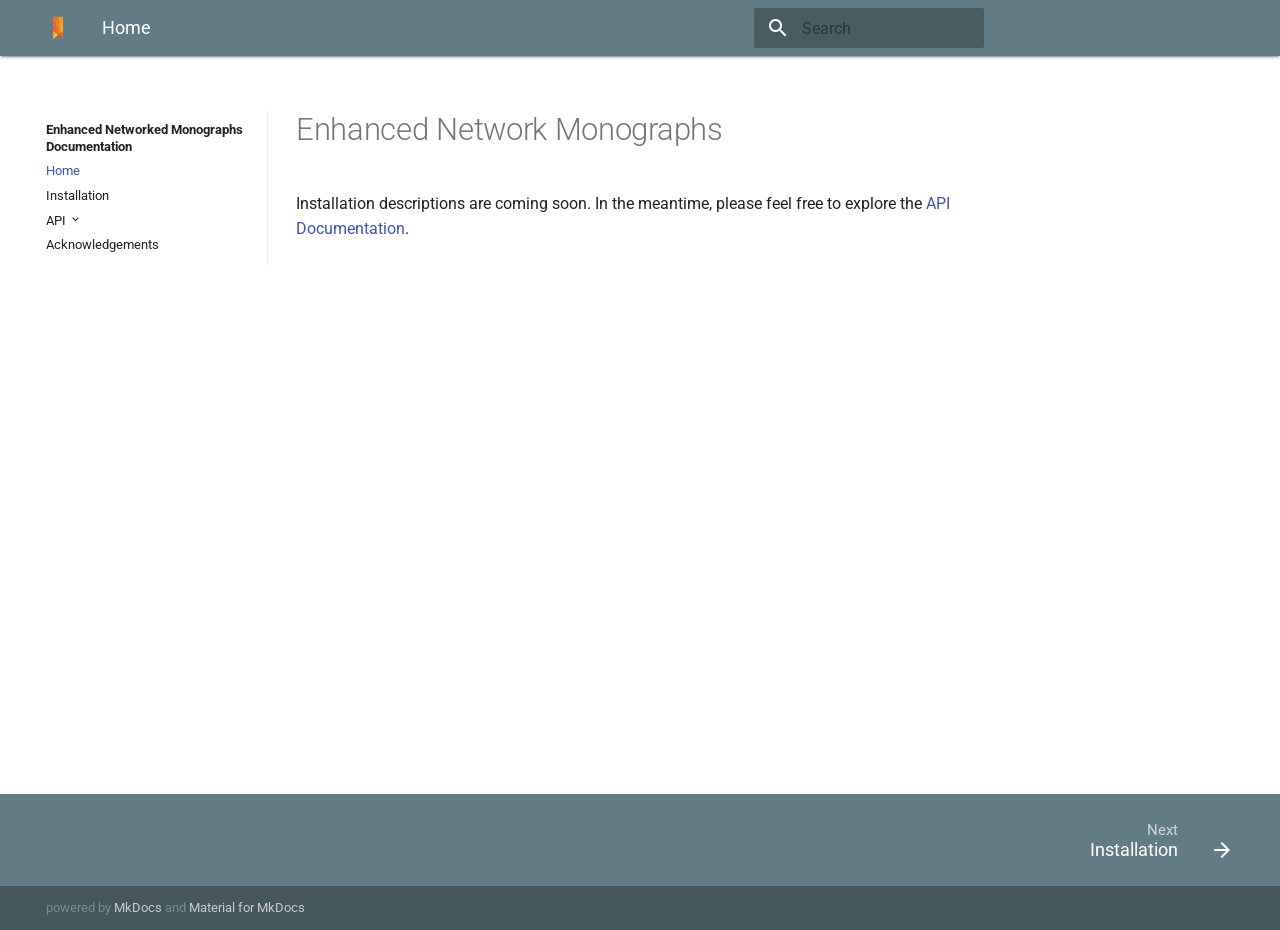
==== documentation/site/index.html @ c864ea60 "testing bundling script" ====
<!DOCTYPE html>
<html class="no-js">
  <head>
    
      <meta charset="utf-8">
      <meta name="viewport" content="width=device-width,initial-scale=1">
      
      
      
      
        <link rel="shortcut icon" href="./images/favicon.ico">
      
      <meta name="generator" content="mkdocs+mkdocs-material#1.0.3">
    
    
      
        <title>Home - Enhanced Networked Monographs Documentation</title>
      
    
    
      <script src="./assets/javascripts/modernizr-facb31f4a3.js"></script>
    
    
      
        
        
        
        <link rel="stylesheet" href="https://fonts.googleapis.com/css?family=Roboto:300,400,400i,700|Roboto+Mono">
        <style>body,input{font-family:"Roboto","Helvetica Neue",Helvetica,Arial,sans-serif}code,kbd,pre{font-family:"Roboto Mono","Courier New",Courier,monospace}</style>
      
      <link rel="stylesheet" href="https://fonts.googleapis.com/icon?family=Material+Icons">
    
    
      <link rel="stylesheet" href="./assets/stylesheets/application-f3ab63f78a.css">
      
      
        <link rel="stylesheet" href="./stylesheets/otl_docs.css">
      
    
    
  </head>
  
  
  
  
    <body>
  
    <svg class="md-svg">
      <defs>
        
        
      </defs>
    </svg>
    <input class="md-toggle" data-md-toggle="drawer" type="checkbox" id="drawer">
    <input class="md-toggle" data-md-toggle="search" type="checkbox" id="search">
    <label class="md-overlay" data-md-component="overlay" for="drawer"></label>
    
      <header class="md-header">
  <nav class="md-header-nav md-grid">
    <div class="md-flex">
      <div class="md-flex__cell md-flex__cell--shrink">
        <a href="." title="Enhanced Networked Monographs Documentation" class=" md-logo  md-header-nav__button">
          
            <img src="./images/Logo.png" width="24" height="24">
          
        </a>
      </div>
      <div class="md-flex__cell md-flex__cell--shrink">
        <label class="md-icon md-icon--menu md-header-nav__button" for="drawer"></label>
      </div>
      <div class="md-flex__cell md-flex__cell--stretch">
        <span class="md-flex__ellipsis md-header-nav__title">
          
            
              
            
            Home
          
        </span>
      </div>
      <div class="md-flex__cell md-flex__cell--shrink">
        
          <label class="md-icon md-icon--search md-header-nav__button" for="search"></label>
          
<div class="md-search" data-md-component="search">
  <div class="md-search__overlay"></div>
  <div class="md-search__inner">
    <form class="md-search__form" name="search">
      <input type="text" class="md-search__input" name="query" placeholder="Search" accesskey="s" autocapitalize="off" autocorrect="off" autocomplete="off" spellcheck="false">
      <label class="md-icon md-search__icon" for="search"></label>
    </form>
    <div class="md-search__output">
      <div class="md-search__scrollwrap" data-md-scrollfix>
        <div class="md-search-result" data-md-component="result"></div>
      </div>
    </div>
  </div>
</div>
        
      </div>
      <div class="md-flex__cell md-flex__cell--shrink">
          <div class="md-header-nav__source">
            
          </div>
      </div>
    </div>
  </nav>
</header>
    
    <div class="md-container">
      <main class="md-main">
        <div class="md-main__inner md-grid" data-md-component="container">
          
            
              <div class="md-sidebar md-sidebar--primary" data-md-component="navigation">
                <div class="md-sidebar__scrollwrap">
                  <div class="md-sidebar__inner">
                    <nav class="md-nav md-nav--primary">
  <label class="md-nav__title md-nav__title--site" for="drawer">
    <i class=" md-logo  md-nav__button">
      
        <img src="./images/Logo.png">
      
    </i>
    Enhanced Networked Monographs Documentation
  </label>
  
  <ul class="md-nav__list" data-md-scrollfix>
    
      
      
  <li class="md-nav__item">
    
    <input class="md-toggle md-nav__toggle" data-md-toggle="toc" type="checkbox" id="toc">
    
      
    
    
    <a href="." title="Home" class="md-nav__link md-nav__link--active">
      Home
    </a>
    
      
<nav class="md-nav md-nav--secondary">
  
  
    
  
  
</nav>
    
  </li>

    
      
      
  <li class="md-nav__item">
    
      <a href="installation/" title="Installation" class="md-nav__link">
        Installation
      </a>
    
  </li>

    
      
      
  <li class="md-nav__item md-nav__item--nested">
    
      <input class="md-toggle md-nav__toggle" data-md-toggle="nav-3" type="checkbox" id="nav-3">
    
    <label class="md-nav__link" for="nav-3">
      API
    </label>
    <nav class="md-nav" data-md-component="collapsible">
      <label class="md-nav__title" for="nav-3">
        API
      </label>
      <ul class="md-nav__list" data-md-scrollfix>
        
        
          
          
  <li class="md-nav__item">
    
      <a href="api/overview/" title="Overview" class="md-nav__link">
        Overview
      </a>
    
  </li>

        
          
          
  <li class="md-nav__item">
    
      <a href="api/topics/" title="Topics" class="md-nav__link">
        Topics
      </a>
    
  </li>

        
          
          
  <li class="md-nav__item">
    
      <a href="api/sources/" title="Sources" class="md-nav__link">
        Sources
      </a>
    
  </li>

        
      </ul>
    </nav>
  </li>

    
      
      
  <li class="md-nav__item">
    
      <a href="credits/" title="Acknowledgements" class="md-nav__link">
        Acknowledgements
      </a>
    
  </li>

    
  </ul>
</nav>
                  </div>
                </div>
              </div>
            
            
              <div class="md-sidebar md-sidebar--secondary" data-md-component="toc">
                <div class="md-sidebar__scrollwrap">
                  <div class="md-sidebar__inner">
                    
<nav class="md-nav md-nav--secondary">
  
  
    
  
  
</nav>
                  </div>
                </div>
              </div>
            
          
          <div class="md-content">
            <article class="md-content__inner md-typeset">
               
              
                
                <h1 id="enhanced-network-monographs">Enhanced Network Monographs</h1>
<p>Installation descriptions are coming soon.  In the meantime, please feel free to explore the <a href="./api/overview">API Documentation</a>.</p>
              
            </article>
          </div>
        </div>
      </main>
      
        
<footer class="md-footer">
  
    <div class="md-footer-nav">
      <nav class="md-footer-nav__inner md-grid">
        
        
          <a href="installation/" title="Installation" class="md-flex md-footer-nav__link md-footer-nav__link--next" rel="next">
            <div class="md-flex__cell md-flex__cell--stretch md-footer-nav__title">
              <span class="md-flex__ellipsis">
                <span class="md-footer-nav__direction">
                  Next
                </span>
                Installation
              </span>
            </div>
            <div class="md-flex__cell md-flex__cell--shrink">
              <i class="md-icon md-icon--arrow-forward md-footer-nav__button"></i>
            </div>
          </a>
        
      </nav>
    </div>
  
  <div class="md-footer-meta md-typeset">
    <div class="md-footer-meta__inner md-grid">
      <div class="md-footer-copyright">
        
        powered by
        <a href="http://www.mkdocs.org" title="MkDocs">MkDocs</a>
        and
        <a href="http://squidfunk.github.io/mkdocs-material/" title="Material for MkDocs">
          Material for MkDocs</a>
      </div>
      
        
      
    </div>
  </div>
</footer>
      
    </div>
    
      <script src="./assets/javascripts/application-2afe21e0b2.js"></script>
      <script>var config={url:{base:"."}},app=new Application(config);app.initialize()</script>
      
    
    
      
    
  </body>
</html>
---- documentation/site/assets/stylesheets/application-f3ab63f78a.css ----
html{box-sizing:border-box}*,:after,:before{box-sizing:inherit}html{-webkit-text-size-adjust:none;-ms-text-size-adjust:none;text-size-adjust:none}body{margin:0}hr{overflow:visible;box-sizing:content-box}a{-webkit-text-decoration-skip:objects}a,button,input,label{-webkit-tap-highlight-color:transparent}a{color:inherit;text-decoration:none}a:active,a:hover{outline-width:0}small,sub,sup{font-size:80%}sub,sup{position:relative;line-height:0;vertical-align:baseline}sub{bottom:-.25em}sup{top:-.5em}img{border-style:none}table{border-collapse:collapse;border-spacing:0}td,th{font-weight:400;vertical-align:top}button{padding:0;background:transparent;font-size:inherit}button,input{border:0;outline:0}.admonition:before,.md-icon,.md-nav__button,.md-nav__link:after,.md-nav__title:before,.md-typeset .critic.comment:before,.md-typeset .footnote-backref,.md-typeset .task-list-control .task-list-indicator:before{font-family:Material Icons;font-style:normal;font-variant:normal;font-weight:400;line-height:1;text-transform:none;white-space:nowrap;speak:none;word-wrap:normal;direction:ltr}.md-content__edit,.md-footer-nav__button,.md-header-nav__button,.md-nav__button,.md-nav__title:before{display:inline-block;margin:.4rem;padding:.8rem;font-size:2.4rem;cursor:pointer}.md-icon--arrow-back:before{content:"arrow_back"}.md-icon--arrow-forward:before{content:"arrow_forward"}.md-icon--menu:before{content:"menu"}.md-icon--search:before{content:"search"}.md-icon--home:before{content:"school"}body{-webkit-font-smoothing:antialiased;-moz-osx-font-smoothing:grayscale}body,input{color:rgba(0,0,0,.87);-webkit-font-feature-settings:"kern","onum","liga";font-feature-settings:"kern","onum","liga";font-weight:400}.no-fontface body,.no-fontface input{font-family:Helvetica Neue,Helvetica,Arial,sans-serif}code,kbd,pre{color:rgba(0,0,0,.87);-webkit-font-feature-settings:"kern","onum","liga";font-feature-settings:"kern","onum","liga";font-weight:400}.no-fontface code,.no-fontface kbd,.no-fontface pre{font-family:Courier New,Courier,monospace}.md-typeset{font-size:1.6rem;line-height:1.6;-webkit-print-color-adjust:exact}.md-typeset blockquote,.md-typeset ol,.md-typeset p,.md-typeset ul{margin:1em 0}.md-typeset h1{margin:0 0 4rem;color:rgba(0,0,0,.54);font-size:3.125rem;line-height:1.3}.md-typeset h1,.md-typeset h2{font-weight:300;letter-spacing:-.01em}.md-typeset h2{margin:4rem 0 1.6rem;font-size:2.5rem;line-height:1.4}.md-typeset h3{margin:3.2rem 0 1.6rem;font-size:2rem;font-weight:400;letter-spacing:-.01em;line-height:1.5}.md-typeset h2+h3{margin-top:1.6rem}.md-typeset h4{font-size:1.6rem}.md-typeset h4,.md-typeset h5,.md-typeset h6{margin:1.6rem 0;font-weight:700;letter-spacing:-.01em}.md-typeset h5,.md-typeset h6{color:rgba(0,0,0,.54);font-size:1.28rem}.md-typeset h5{text-transform:uppercase}.md-typeset hr{margin:1.5em 0;border-bottom:.1rem dotted rgba(0,0,0,.26)}.md-typeset a{color:#3f51b5;word-break:break-word}.md-typeset a,.md-typeset a:before{-webkit-transition:color .125s;transition:color .125s}.md-typeset a:active,.md-typeset a:hover{color:#536dfe}.md-typeset code,.md-typeset pre{background-color:hsla(0,0%,93%,.5);color:#37474f;font-size:85%}.md-typeset code{margin:0 .29412em;padding:.07353em 0;border-radius:.2rem;box-shadow:.29412em 0 0 hsla(0,0%,93%,.5),-.29412em 0 0 hsla(0,0%,93%,.5);word-break:break-word;-webkit-box-decoration-break:clone;box-decoration-break:clone}.md-typeset h1 code,.md-typeset h2 code,.md-typeset h3 code,.md-typeset h4 code,.md-typeset h5 code,.md-typeset h6 code{margin:0;background-color:transparent;box-shadow:none}.md-typeset a>code{margin:inherit;padding:inherit;border-radius:none;background-color:inherit;color:inherit;box-shadow:none}.md-typeset pre{margin:1em 0;padding:1rem 1.2rem;border-radius:.2rem;line-height:1.4;overflow:auto;-webkit-overflow-scrolling:touch}.md-typeset pre::-webkit-scrollbar{width:.4rem;height:.4rem}.md-typeset pre::-webkit-scrollbar-thumb{background-color:rgba(0,0,0,.26)}.md-typeset pre::-webkit-scrollbar-thumb:hover{background-color:#536dfe}.md-typeset pre>code{margin:0;background-color:transparent;font-size:inherit;box-shadow:none;-webkit-box-decoration-break:none;box-decoration-break:none}.md-typeset kbd{padding:0 .29412em;border:.1rem solid #c9c9c9;border-radius:.2rem;border-bottom-color:#bcbcbc;background-color:#fcfcfc;color:#555;font-size:85%;box-shadow:0 .1rem 0 #b0b0b0;word-break:break-word}.md-typeset mark{margin:0 .25em;padding:.0625em 0;border-radius:.2rem;background-color:rgba(255,235,59,.5);box-shadow:.25em 0 0 rgba(255,235,59,.5),-.25em 0 0 rgba(255,235,59,.5);word-break:break-word;-webkit-box-decoration-break:clone;box-decoration-break:clone}.md-typeset abbr{border-bottom:.1rem dotted rgba(0,0,0,.54);cursor:help}.md-typeset small{opacity:.75}.md-typeset sub,.md-typeset sup{margin-left:.07812em}.md-typeset blockquote{padding-left:1.2rem;border-left:.4rem solid rgba(0,0,0,.26);color:rgba(0,0,0,.54)}.md-typeset ul{list-style-type:disc}.md-typeset ol,.md-typeset ul{margin-left:.625em;padding:0}.md-typeset ol ol,.md-typeset ul ol{list-style-type:lower-alpha}.md-typeset ol ol ol,.md-typeset ul ol ol{list-style-type:lower-roman}.md-typeset ol li,.md-typeset ul li{margin-bottom:.5em;margin-left:1.25em}.md-typeset ol li blockquote,.md-typeset ol li p,.md-typeset ul li blockquote,.md-typeset ul li p{margin:.5em 0}.md-typeset ol li:last-child,.md-typeset ul li:last-child{margin-bottom:0}.md-typeset ol li ol,.md-typeset ol li ul,.md-typeset ul li ol,.md-typeset ul li ul{margin:.5em 0 .5em .625em}.md-typeset iframe,.md-typeset img,.md-typeset svg{max-width:100%}.md-typeset table:not([class]){box-shadow:0 2px 2px 0 rgba(0,0,0,.14),0 1px 5px 0 rgba(0,0,0,.12),0 3px 1px -2px rgba(0,0,0,.2);margin:2em 0;border-radius:.2rem;font-size:1.28rem;overflow:hidden}.no-js .md-typeset table:not([class]){display:inline-block;max-width:100%;margin:.8em 0;overflow:auto;-webkit-overflow-scrolling:touch}.md-typeset table:not([class]) td:not([align]),.md-typeset table:not([class]) th:not([align]){text-align:left}.md-typeset table:not([class]) th{min-width:10rem;padding:1.2rem 1.6rem;background-color:rgba(0,0,0,.54);color:#fff;vertical-align:top}.md-typeset table:not([class]) td{padding:1.2rem 1.6rem;border-top:.1rem solid rgba(0,0,0,.07);vertical-align:top}.md-typeset table:not([class]) tr:first-child td{border-top:0}.md-typeset table:not([class]) a{word-break:normal}.md-typeset .md-typeset__table{margin:1.6em -1.6rem;overflow-x:auto;-webkit-overflow-scrolling:touch}.md-typeset .md-typeset__table table{display:inline-block;margin:0 1.6rem}html{font-size:62.5%}body,html{height:100%}body{position:relative}hr{display:block;height:.1rem;padding:0;border:0}.md-svg{display:none}.md-grid{max-width:122rem;margin-right:auto;margin-left:auto}.md-container,.md-main{overflow:auto}.md-container{display:table;width:100%;height:100%;table-layout:fixed}.md-main{display:table-row;height:100%}.md-main__inner{margin-top:5.6rem;padding-top:3rem;overflow:auto}.csscalc .md-main__inner{min-height:calc(100% - 2.6rem)}@-moz-document url-prefix(){.csscalc .md-main__inner{min-height:calc(100% - 5.6rem)}}.md-toggle{display:none}.md-overlay{position:fixed;top:0;width:0;height:0;-webkit-transition:width 0s .25s,height 0s .25s,opacity .25s;transition:width 0s .25s,height 0s .25s,opacity .25s;background-color:rgba(0,0,0,.54);opacity:0;z-index:2}.md-flex{display:table}.md-flex__cell{display:table-cell;position:relative;vertical-align:top}.md-flex__cell--shrink{width:0}.md-flex__cell--stretch{display:table;width:100%;table-layout:fixed}.md-flex__ellipsis{display:table-cell;text-overflow:ellipsis;white-space:nowrap;overflow:hidden}@page{margin:25mm}.md-content__inner{margin:2.4rem 1.6rem}.md-content__edit{float:right}.md-header{box-shadow:0 2px 2px 0 rgba(0,0,0,.14),0 1px 5px 0 rgba(0,0,0,.12),0 3px 1px -2px rgba(0,0,0,.2);position:fixed;top:0;right:0;left:0;height:5.6rem;-webkit-transition:background-color .25s;transition:background-color .25s;background-color:#3f51b5;color:#fff;z-index:1}.md-header-nav{padding:.4rem}.md-header-nav__button{position:relative;-webkit-transition:opacity .25s;transition:opacity .25s;z-index:1}.md-header-nav__button:hover{opacity:.7}.md-header-nav__button.md-logo img{display:block}.no-js .md-header-nav__button.md-icon--search{display:none}.md-header-nav__title{padding:0 2rem;font-size:1.8rem;line-height:4.8rem}.md-header-nav__parent{color:hsla(0,0%,100%,.7)}.md-header-nav__parent:after{display:inline;color:hsla(0,0%,100%,.3);content:"/"}.md-header-nav__source{display:none}.md-footer-nav{background-color:rgba(0,0,0,.87);color:#fff}.md-footer-nav__inner{padding:.4rem;overflow:auto}.md-footer-nav__link{padding-top:2.8rem;padding-bottom:.8rem;-webkit-transition:opacity .25s;transition:opacity .25s}.md-footer-nav__link:hover{opacity:.7}.md-footer-nav__link--prev{width:25%;float:left}.md-footer-nav__link--next{width:75%;float:right;text-align:right}.md-footer-nav__button{-webkit-transition:background .25s;transition:background .25s}.md-footer-nav__title{position:relative;padding:0 2rem;font-size:1.8rem;line-height:4.8rem}.md-footer-nav__direction{position:absolute;right:0;left:0;margin-top:-2rem;padding:0 2rem;color:hsla(0,0%,100%,.7);font-size:1.5rem}.md-footer-meta{background:rgba(0,0,0,.895)}.md-footer-meta__inner{padding:.4rem;overflow:auto}html .md-footer-meta.md-typeset a{color:hsla(0,0%,100%,.7)}.md-footer-copyright{margin:0 1.2rem;padding:.8rem 0;color:hsla(0,0%,100%,.3);font-size:1.28rem}.md-footer-copyright__highlight{color:hsla(0,0%,100%,.7)}.md-footer-social{margin:0 .8rem;padding:.4rem 0 1.2rem}.md-footer-social__link{display:inline-block;width:3.2rem;height:3.2rem;border:.1rem solid hsla(0,0%,100%,.12);border-radius:100%;color:hsla(0,0%,100%,.7);font-size:1.6rem;text-align:center}.md-footer-social__link:before{line-height:1.9}.md-nav{font-size:1.28rem;line-height:1.3}.md-nav--secondary{-webkit-transition:border-left .25s;transition:border-left .25s;border-left:.4rem solid #3f51b5}.md-nav__title{display:block;padding:1.2rem 1.2rem 0;font-weight:700;text-overflow:ellipsis;overflow:hidden}.md-nav__title:before{display:none;content:"arrow_back"}.md-nav__title .md-nav__button{display:none}.md-nav__list{margin:0;padding:0;list-style:none}.md-nav__item{padding:.625em 1.2rem 0}.md-nav__item:last-child{padding-bottom:1.2rem}.md-nav__item .md-nav__item{padding-right:0}.md-nav__item .md-nav__item:last-child{padding-bottom:0}.md-nav__button img{width:100%;height:auto}.md-nav__link{display:block;-webkit-transition:color .125s;transition:color .125s;text-overflow:ellipsis;cursor:pointer;overflow:hidden}.md-nav__item--nested>.md-nav__link:after{content:"keyboard_arrow_down"}html .md-nav__link[for=toc],html .md-nav__link[for=toc]+.md-nav__link:after,html .md-nav__link[for=toc]~.md-nav{display:none}.md-nav__link[data-md-state=blur]{color:rgba(0,0,0,.54)}.md-nav__link--active,.md-nav__link:active{color:#3f51b5}.md-nav__link:hover{color:#536dfe}.md-nav__source,.no-js .md-search{display:none}.md-search__overlay{display:none;pointer-events:none}.md-search__inner{width:100%}.md-search__form{position:relative}.md-search__input{position:relative;padding:0 1.6rem 0 7.2rem;text-overflow:ellipsis;z-index:1}.md-search__input+.md-search__icon,.md-search__input::-webkit-input-placeholder{color:rgba(0,0,0,.54)}.md-search__input+.md-search__icon,.md-search__input::-moz-placeholder{color:rgba(0,0,0,.54)}.md-search__input+.md-search__icon,.md-search__input:-ms-input-placeholder{color:rgba(0,0,0,.54)}.md-search__input+.md-search__icon,.md-search__input::placeholder{color:rgba(0,0,0,.54)}.md-search__input::-ms-clear{display:none}.md-search__icon{position:absolute;top:.8rem;left:1.2rem;-webkit-transition:color .25s;transition:color .25s;font-size:2.4rem;cursor:pointer;z-index:1}.md-search__icon:before{content:"search"}.md-search__output{position:absolute;width:100%;border-radius:0 0 .2rem .2rem;overflow:hidden}.md-search__scrollwrap{height:100%;background:-webkit-linear-gradient(top,#fff 10%,hsla(0,0%,100%,0)),-webkit-linear-gradient(top,rgba(0,0,0,.26),rgba(0,0,0,.07) 35%,transparent 60%);background:linear-gradient(180deg,#fff 10%,hsla(0,0%,100%,0)),linear-gradient(180deg,rgba(0,0,0,.26),rgba(0,0,0,.07) 35%,transparent 60%);background-attachment:local,scroll;background-color:#fff;background-repeat:no-repeat;background-size:100% 2rem,100% 1rem;box-shadow:inset 0 .1rem 0 rgba(0,0,0,.07);overflow-y:auto;-webkit-overflow-scrolling:touch}.md-search-result__meta{padding:0 1.6rem;background-color:rgba(0,0,0,.07);color:rgba(0,0,0,.54);font-size:1.28rem;line-height:4rem}.md-search-result__list{margin:0;padding:0;border-top:.1rem solid rgba(0,0,0,.07);list-style:none}.md-search-result__item{box-shadow:0 -.1rem 0 rgba(0,0,0,.07)}.md-search-result__link{display:block;padding:0 1.6rem;-webkit-transition:background .25s;transition:background .25s;overflow:auto}.md-search-result__link:hover{background-color:rgba(83,109,254,.1)}.md-search-result__article{margin:1em 0}.md-search-result__title{margin-top:.5em;margin-bottom:0;color:rgba(0,0,0,.87);font-size:1.6rem;font-weight:400;line-height:1.4}.md-search-result__teaser{margin:.5em 0;color:rgba(0,0,0,.54);font-size:1.28rem;line-height:1.4;word-break:break-word}.md-sidebar{position:relative;width:24.2rem;padding:2.4rem 0;float:left;overflow:visible}.md-sidebar[data-md-state=lock]{position:fixed;top:5.6rem;-webkit-backface-visibility:hidden;backface-visibility:hidden}.md-sidebar--secondary{display:none}.md-sidebar__scrollwrap{max-height:100%;margin:0 .4rem;overflow-y:auto}.md-sidebar__scrollwrap::-webkit-scrollbar{width:.4rem;height:.4rem}.md-sidebar__scrollwrap::-webkit-scrollbar-thumb{background-color:rgba(0,0,0,.26)}.md-sidebar__scrollwrap::-webkit-scrollbar-thumb:hover{background-color:#536dfe}@-webkit-keyframes a{0%{height:0}to{height:1.3rem}}@keyframes a{0%{height:0}to{height:1.3rem}}@-webkit-keyframes b{0%{-webkit-transform:translateY(100%);transform:translateY(100%);opacity:0}50%{opacity:0}to{-webkit-transform:translateY(0);transform:translateY(0);opacity:1}}@keyframes b{0%{-webkit-transform:translateY(100%);transform:translateY(100%);opacity:0}50%{opacity:0}to{-webkit-transform:translateY(0);transform:translateY(0);opacity:1}}.md-source{display:block;-webkit-transition:opacity .25s;transition:opacity .25s;font-size:1.3rem;line-height:1.2;white-space:nowrap}.md-source:hover{opacity:.7}.md-source:after,.md-source__icon{display:inline-block;height:4.8rem;content:"";vertical-align:middle}.md-source__icon{width:4.8rem}.md-source__icon svg{margin-top:1.2rem;margin-left:1.2rem}.md-source__icon+.md-source__repository{margin-left:-4.4rem;padding-left:4rem}.md-source__repository{display:inline-block;max-width:100%;margin-left:1.2rem;font-weight:700;text-overflow:ellipsis;overflow:hidden;vertical-align:middle}.md-source__facts{margin:0;padding:0;font-size:1.1rem;font-weight:700;list-style-type:none;opacity:.75;overflow:hidden}[data-md-state=done] .md-source__facts{-webkit-animation:a .25s ease-in;animation:a .25s ease-in}.md-source__fact{float:left}[data-md-state=done] .md-source__fact{-webkit-animation:b .4s ease-out;animation:b .4s ease-out}.md-source__fact:before{margin:0 .2rem;content:"\00B7"}.md-source__fact:first-child:before{display:none}.admonition{position:relative;margin:1.5625em 0;padding:.8rem 1.2rem;border-left:3.2rem solid rgba(68,138,255,.4);border-radius:.2rem;background-color:rgba(68,138,255,.15);font-size:1.28rem}.admonition:before{position:absolute;left:-2.6rem;color:#fff;font-size:2rem;content:"edit";vertical-align:-.25em}.admonition :first-child{margin-top:0}.admonition :last-child{margin-bottom:0}.admonition.summary,.admonition.tldr{border-color:rgba(0,176,255,.4);background-color:rgba(0,176,255,.15)}.admonition.summary:before,.admonition.tldr:before{content:"subject"}.admonition.hint,.admonition.important,.admonition.tip{border-color:rgba(0,191,165,.4);background-color:rgba(0,191,165,.15)}.admonition.hint:before,.admonition.important:before,.admonition.tip:before{content:"whatshot"}.admonition.check,.admonition.done,.admonition.success{border-color:rgba(0,230,118,.4);background-color:rgba(0,230,118,.15)}.admonition.check:before,.admonition.done:before,.admonition.success:before{content:"done"}.admonition.attention,.admonition.caution,.admonition.warning{border-color:rgba(255,145,0,.4);background-color:rgba(255,145,0,.15)}.admonition.attention:before,.admonition.caution:before,.admonition.warning:before{content:"warning"}.admonition.fail,.admonition.failure,.admonition.missing{border-color:rgba(255,82,82,.4);background-color:rgba(255,82,82,.15)}.admonition.fail:before,.admonition.failure:before,.admonition.missing:before{content:"clear"}.admonition.danger,.admonition.error{border-color:rgba(255,23,68,.4);background-color:rgba(255,23,68,.15)}.admonition.danger:before,.admonition.error:before{content:"flash_on"}.admonition.bug{border-color:rgba(245,0,87,.4);background-color:rgba(245,0,87,.15)}.admonition.bug:before{content:"bug_report"}.admonition-title{font-weight:700}html .admonition-title{margin-bottom:0}html .admonition-title+*{margin-top:0}.codehilite .o,.codehilite .ow{color:inherit}.codehilite .ge{color:#000}.codehilite .gr{color:#a00}.codehilite .gh{color:#999}.codehilite .go{color:#888}.codehilite .gp{color:#555}.codehilite .gs{color:inherit}.codehilite .gu{color:#aaa}.codehilite .gt{color:#a00}.codehilite .gd{background-color:#fdd}.codehilite .gi{background-color:#dfd}.codehilite .k{color:#3b78e7}.codehilite .kc{color:#a71d5d}.codehilite .kd,.codehilite .kn{color:#3b78e7}.codehilite .kp{color:#a71d5d}.codehilite .kr,.codehilite .kt{color:#3e61a2}.codehilite .c,.codehilite .cm{color:#999}.codehilite .cp{color:#666}.codehilite .c1,.codehilite .ch,.codehilite .cs{color:#999}.codehilite .na,.codehilite .nb{color:#c2185b}.codehilite .bp{color:#3e61a2}.codehilite .nc{color:#c2185b}.codehilite .no{color:#3e61a2}.codehilite .nd,.codehilite .ni{color:#666}.codehilite .ne,.codehilite .nf{color:#c2185b}.codehilite .nl{color:#3b5179}.codehilite .nn{color:#ec407a}.codehilite .nt{color:#3b78e7}.codehilite .nv,.codehilite .vc,.codehilite .vg,.codehilite .vi{color:#3e61a2}.codehilite .nx{color:#ec407a}.codehilite .il,.codehilite .m,.codehilite .mf,.codehilite .mh,.codehilite .mi,.codehilite .mo{color:#e74c3c}.codehilite .s,.codehilite .sb,.codehilite .sc{color:#0d904f}.codehilite .sd{color:#999}.codehilite .s2{color:#0d904f}.codehilite .se,.codehilite .sh,.codehilite .si,.codehilite .sx{color:#183691}.codehilite .sr{color:#009926}.codehilite .s1,.codehilite .ss{color:#0d904f}.codehilite .err{color:#a61717}.codehilite .w{color:transparent}.codehilite .hll{display:block;margin:0 -1.2rem;padding:0 1.2rem;background-color:rgba(255,235,59,.5)}.md-typeset .codehilite{margin:1em 0;padding:1rem 1.2rem .8rem;border-radius:.2rem;background-color:hsla(0,0%,93%,.5);color:#37474f;line-height:1.4;overflow:auto;-webkit-overflow-scrolling:touch}.md-typeset .codehilite::-webkit-scrollbar{width:.4rem;height:.4rem}.md-typeset .codehilite::-webkit-scrollbar-thumb{background-color:rgba(0,0,0,.26)}.md-typeset .codehilite::-webkit-scrollbar-thumb:hover{background-color:#536dfe}.md-typeset .codehilite pre{display:inline-block;min-width:100%;margin:0;padding:0;background-color:transparent;overflow:visible;vertical-align:top}.md-typeset .codehilitetable{display:block;margin:1em 0;border-radius:.2em;font-size:1.6rem;overflow:hidden}.md-typeset .codehilitetable tbody,.md-typeset .codehilitetable td{display:block;padding:0}.md-typeset .codehilitetable tr{display:-webkit-box;display:-ms-flexbox;display:flex}.md-typeset .codehilitetable .codehilite,.md-typeset .codehilitetable .linenodiv{margin:0;border-radius:0}.md-typeset .codehilitetable .linenodiv{padding:1rem 1.2rem .8rem}.md-typeset .codehilitetable .linenodiv,.md-typeset .codehilitetable .linenodiv>pre{height:100%}.md-typeset .codehilitetable .linenos{background-color:rgba(0,0,0,.07);color:rgba(0,0,0,.26);-webkit-user-select:none;-moz-user-select:none;-ms-user-select:none;user-select:none}.md-typeset .codehilitetable .linenos pre{margin:0;padding:0;background-color:transparent;color:inherit;text-align:right}.md-typeset .codehilitetable .code{-webkit-box-flex:1;-ms-flex:1;flex:1;overflow:hidden}.md-typeset>.codehilitetable{box-shadow:none}.md-typeset .footnote{color:rgba(0,0,0,.54);font-size:1.28rem}.md-typeset .footnote ol{margin-left:0}.md-typeset .footnote li{-webkit-transition:color .25s;transition:color .25s}.md-typeset .footnote li:before{display:block;height:0}.md-typeset .footnote li:target{color:rgba(0,0,0,.87)}.md-typeset .footnote li:target:before{margin-top:-9rem;padding-top:9rem;pointer-events:none}.md-typeset .footnote li :first-child{margin-top:0}.md-typeset .footnote li:hover .footnote-backref,.md-typeset .footnote li:target .footnote-backref{-webkit-transform:translateX(0);transform:translateX(0);opacity:1}.md-typeset .footnote li:hover .footnote-backref:hover,.md-typeset .footnote li:target .footnote-backref{color:#536dfe}.md-typeset .footnote-backref{display:inline-block;-webkit-transform:translateX(.5rem);transform:translateX(.5rem);-webkit-transition:color .25s,opacity .125s .125s,-webkit-transform .25s .125s;transition:color .25s,opacity .125s .125s,-webkit-transform .25s .125s;transition:transform .25s .125s,color .25s,opacity .125s .125s;transition:transform .25s .125s,color .25s,opacity .125s .125s,-webkit-transform .25s .125s;color:rgba(0,0,0,.26);font-size:0;opacity:0;vertical-align:text-bottom}.md-typeset .footnote-backref:before{font-size:1.6rem;content:"keyboard_return"}.md-typeset .headerlink{display:inline-block;margin-left:1rem;-webkit-transform:translateY(.5rem);transform:translateY(.5rem);-webkit-transition:color .25s,opacity .125s .25s,-webkit-transform .25s .25s;transition:color .25s,opacity .125s .25s,-webkit-transform .25s .25s;transition:transform .25s .25s,color .25s,opacity .125s .25s;transition:transform .25s .25s,color .25s,opacity .125s .25s,-webkit-transform .25s .25s;opacity:0}html body .md-typeset .headerlink{color:rgba(0,0,0,.26)}.md-typeset [id]:before{display:inline-block;content:""}.md-typeset [id]:target:before{margin-top:-9.8rem;padding-top:9.8rem}.md-typeset [id] .headerlink:focus,.md-typeset [id]:hover .headerlink,.md-typeset [id]:target .headerlink{-webkit-transform:translate(0);transform:translate(0);opacity:1}.md-typeset [id] .headerlink:focus,.md-typeset [id]:hover .headerlink:hover,.md-typeset [id]:target .headerlink{color:#536dfe}.md-typeset h1[id] .headerlink{display:none}.md-typeset h2[id]:before{display:block;margin-top:-.2rem;padding-top:.2rem}.md-typeset h2[id]:target:before{margin-top:-8.2rem;padding-top:8.2rem}.md-typeset h3[id]:before{display:block;margin-top:-.4rem;padding-top:.4rem}.md-typeset h3[id]:target:before{margin-top:-8.4rem;padding-top:8.4rem}.md-typeset h4[id]:before{display:block;margin-top:-.6rem;padding-top:.6rem}.md-typeset h4[id]:target:before{margin-top:-8.6rem;padding-top:8.6rem}.md-typeset h5[id]:before{display:block;margin-top:-1rem;padding-top:1rem}.md-typeset h5[id]:target:before{margin-top:-9rem;padding-top:9rem}.md-typeset h6[id]:before{display:block;margin-top:-1rem;padding-top:1rem}.md-typeset h6[id]:target:before{margin-top:-9rem;padding-top:9rem}.md-typeset .MJXc-display{margin:.75em 0;padding:.25em 0;overflow:auto;-webkit-overflow-scrolling:touch}.md-typeset .MathJax_CHTML{outline:0}.md-typeset .comment.critic,.md-typeset del.critic,.md-typeset ins.critic{margin:0 .25em;padding:.0625em 0;border-radius:.2rem;-webkit-box-decoration-break:clone;box-decoration-break:clone}.md-typeset del.critic{background-color:#fdd;box-shadow:.25em 0 0 #fdd,-.25em 0 0 #fdd}.md-typeset ins.critic{background-color:#dfd;box-shadow:.25em 0 0 #dfd,-.25em 0 0 #dfd}.md-typeset .critic.comment{background-color:hsla(0,0%,93%,.5);color:#37474f;box-shadow:.25em 0 0 hsla(0,0%,93%,.5),-.25em 0 0 hsla(0,0%,93%,.5)}.md-typeset .critic.comment:before{padding-right:.125em;color:rgba(0,0,0,.26);content:"chat";vertical-align:-.125em}.md-typeset .critic.block{display:block;margin:1em 0;padding-right:1.6rem;padding-left:1.6rem;box-shadow:none}.md-typeset .critic.block :first-child{margin-top:.5em}.md-typeset .critic.block :last-child{margin-bottom:.5em}.md-typeset .emojione{width:2rem;vertical-align:text-top}.md-typeset code.codehilite{margin:0 .29412em;padding:.07353em 0}.md-typeset .task-list-item{position:relative;list-style-type:none}.md-typeset .task-list-item [type=checkbox]{position:absolute;top:.45em;left:-2em}.md-typeset .task-list-control .task-list-indicator:before{position:absolute;top:.05em;left:-1.25em;color:rgba(0,0,0,.26);font-size:1.5em;content:"check_box_outline_blank";vertical-align:-.25em}.md-typeset .task-list-control [type=checkbox]:checked+.task-list-indicator:before{content:"check_box"}.md-typeset .task-list-control [type=checkbox]{opacity:0;z-index:-1}@media print{.md-typeset a:after{color:rgba(0,0,0,.54);content:" [" attr(href) "]"}.md-typeset code{box-shadow:none;-webkit-box-decoration-break:initial;box-decoration-break:slice}.md-content__edit,.md-footer,.md-header,.md-sidebar,.md-typeset .headerlink{display:none}}@media only screen and (max-width:44.9375em){.md-typeset pre{margin:1em -1.6rem;padding:1rem 1.6rem;border-radius:0}.codehilite .hll{margin:0 -1.6rem;padding:0 1.6rem}.md-typeset>.codehilite{padding:1rem 1.6rem .8rem}.md-typeset>.codehilite,.md-typeset>.codehilitetable{margin:1em -1.6rem;border-radius:0}.md-typeset>.codehilitetable .codehilite,.md-typeset>.codehilitetable .linenodiv{padding:1rem 1.6rem}.md-typeset>p>.MJXc-display{margin:.75em -1.6rem;padding:.25em 1.6rem}}@media only screen and (min-width:100em){html{font-size:68.75%}}@media only screen and (min-width:125em){html{font-size:75%}}@media only screen and (max-width:59.9375em){body[data-md-state=lock]{overflow:hidden}.ios body[data-md-state=lock] .md-container{display:none}.md-content__edit{margin-right:-.8rem}.md-nav--secondary{border-left:0}html .md-nav__link[for=toc]{display:block;padding-right:4.8rem}html .md-nav__link[for=toc]:after{color:inherit;content:"toc"}html .md-nav__link[for=toc]+.md-nav__link{display:none}html .md-nav__link[for=toc]~.md-nav{display:-webkit-box;display:-ms-flexbox;display:flex}.md-nav__source{display:block;padding:.4rem;background-color:rgba(50,64,144,.9675);color:#fff}.md-search__overlay{display:block;position:absolute;top:.4rem;left:.4rem;width:4rem;height:4rem;-webkit-transform-origin:center;transform-origin:center;-webkit-transition:opacity .2s .2s,-webkit-transform .3s .1s;transition:opacity .2s .2s,-webkit-transform .3s .1s;transition:transform .3s .1s,opacity .2s .2s;transition:transform .3s .1s,opacity .2s .2s,-webkit-transform .3s .1s;border-radius:2rem;background-color:#fff;opacity:0;overflow:hidden;z-index:1}[data-md-toggle=search]:checked~.md-header .md-search__overlay{-webkit-transition:opacity .1s,-webkit-transform .4s;transition:opacity .1s,-webkit-transform .4s;transition:transform .4s,opacity .1s;transition:transform .4s,opacity .1s,-webkit-transform .4s;opacity:1}.md-search__inner{position:fixed;top:0;left:100%;height:100%;-webkit-transform:translateX(5%);transform:translateX(5%);-webkit-transition:left 0s .3s,opacity .15s .15s,-webkit-transform .15s cubic-bezier(.4,0,.2,1) .15s;transition:left 0s .3s,opacity .15s .15s,-webkit-transform .15s cubic-bezier(.4,0,.2,1) .15s;transition:left 0s .3s,transform .15s cubic-bezier(.4,0,.2,1) .15s,opacity .15s .15s;transition:left 0s .3s,transform .15s cubic-bezier(.4,0,.2,1) .15s,opacity .15s .15s,-webkit-transform .15s cubic-bezier(.4,0,.2,1) .15s;opacity:0;z-index:2}[data-md-toggle=search]:checked~.md-header .md-search__inner{left:0;-webkit-transform:translateX(0);transform:translateX(0);-webkit-transition:left 0s 0s,opacity .15s .15s,-webkit-transform .15s cubic-bezier(.1,.7,.1,1) .15s;transition:left 0s 0s,opacity .15s .15s,-webkit-transform .15s cubic-bezier(.1,.7,.1,1) .15s;transition:left 0s 0s,transform .15s cubic-bezier(.1,.7,.1,1) .15s,opacity .15s .15s;transition:left 0s 0s,transform .15s cubic-bezier(.1,.7,.1,1) .15s,opacity .15s .15s,-webkit-transform .15s cubic-bezier(.1,.7,.1,1) .15s;opacity:1}.md-search__input{width:100%;height:5.6rem;font-size:1.8rem}.md-search__icon{top:1.6rem;left:1.6rem}.md-search__icon:before{content:"arrow_back"}.md-search__output{top:5.6rem;bottom:0}}@media only screen and (max-width:76.1875em){[data-md-toggle=drawer]:checked~.md-overlay{width:100%;height:100%;-webkit-transition:width 0s,height 0s,opacity .25s;transition:width 0s,height 0s,opacity .25s;opacity:1}.md-header-nav__button.md-icon--home,.md-header-nav__button.md-logo{display:none}.md-nav--primary,.md-nav--primary .md-nav{display:-webkit-box;display:-ms-flexbox;display:flex;position:absolute;top:0;right:0;left:0;-webkit-box-orient:vertical;-webkit-box-direction:normal;-ms-flex-direction:column;flex-direction:column;height:100%;z-index:1}.md-nav--primary{background-color:#fff}.md-nav--primary .md-nav__toggle~.md-nav{box-shadow:0 4px 5px 0 rgba(0,0,0,.14),0 1px 10px 0 rgba(0,0,0,.12),0 2px 4px -1px rgba(0,0,0,.4);background-color:#fff}html .md-nav--primary .md-nav__title{position:relative;height:11.2rem;padding:6rem 1.6rem .4rem;background-color:rgba(0,0,0,.07);color:rgba(0,0,0,.54);font-weight:400;line-height:4.8rem;white-space:nowrap;cursor:pointer}html .md-nav--primary .md-nav__title:before{display:block;position:absolute;top:.4rem;left:.4rem;width:4rem;height:4rem;color:rgba(0,0,0,.54)}html .md-nav--primary .md-nav__title~.md-nav__list{background:-webkit-linear-gradient(top,#fff 10%,hsla(0,0%,100%,0)),-webkit-linear-gradient(top,rgba(0,0,0,.26),rgba(0,0,0,.07) 35%,transparent 60%);background:linear-gradient(180deg,#fff 10%,hsla(0,0%,100%,0)),linear-gradient(180deg,rgba(0,0,0,.26),rgba(0,0,0,.07) 35%,transparent 60%);background-attachment:local,scroll;background-color:#fff;background-repeat:no-repeat;background-size:100% 2rem,100% 1rem;box-shadow:inset 0 .1rem 0 rgba(0,0,0,.07)}html .md-nav--primary .md-nav__title~.md-nav__list>.md-nav__item:first-child{border-top:0}html .md-nav--primary .md-nav__title--site{position:relative;background-color:#3f51b5;color:#fff}html .md-nav--primary .md-nav__title--site .md-nav__button{display:block;position:absolute;top:.4rem;left:.4rem;width:6.4rem;height:6.4rem;font-size:4.8rem}html .md-nav--primary .md-nav__title--site:before{display:none}.md-nav--primary .md-nav__list{-webkit-box-flex:1;-ms-flex:1;flex:1;overflow-y:auto}.md-nav--primary .md-nav__item{padding:0;border-top:.1rem solid rgba(0,0,0,.07)}.md-nav--primary .md-nav__item--nested>.md-nav__link{padding-right:4.8rem}.md-nav--primary .md-nav__item--nested>.md-nav__link:after{content:"keyboard_arrow_right"}.md-nav--primary .md-nav__link{position:relative;padding:1.6rem}.md-nav--primary .md-nav__link:after{position:absolute;top:50%;right:1.2rem;margin-top:-1.2rem;color:rgba(0,0,0,.54);font-size:2.4rem}.md-nav--primary .md-nav__link:hover:after{color:inherit}.md-nav--primary .md-nav--secondary .md-nav{position:static}.md-nav--primary .md-nav--secondary .md-nav .md-nav__link{padding-left:2.8rem}.md-nav--primary .md-nav--secondary .md-nav .md-nav .md-nav__link{padding-left:4rem}.md-nav--primary .md-nav--secondary .md-nav .md-nav .md-nav .md-nav__link{padding-left:5.2rem}.md-nav--primary .md-nav--secondary .md-nav .md-nav .md-nav .md-nav .md-nav__link{padding-left:6.4rem}.md-nav__toggle~.md-nav{display:none}.csstransforms3d .md-nav__toggle~.md-nav{-webkit-transform:translateX(100%);transform:translateX(100%);-webkit-transition:opacity .125s .05s,-webkit-transform .25s cubic-bezier(.8,0,.6,1);transition:opacity .125s .05s,-webkit-transform .25s cubic-bezier(.8,0,.6,1);transition:transform .25s cubic-bezier(.8,0,.6,1),opacity .125s .05s;transition:transform .25s cubic-bezier(.8,0,.6,1),opacity .125s .05s,-webkit-transform .25s cubic-bezier(.8,0,.6,1);opacity:0}.csstransforms3d .md-nav__toggle~.md-nav,.md-nav__toggle:checked~.md-nav{display:-webkit-box;display:-ms-flexbox;display:flex}.csstransforms3d .md-nav__toggle:checked~.md-nav{-webkit-transform:translateX(0);transform:translateX(0);-webkit-transition:opacity .125s .125s,-webkit-transform .25s cubic-bezier(.4,0,.2,1);transition:opacity .125s .125s,-webkit-transform .25s cubic-bezier(.4,0,.2,1);transition:transform .25s cubic-bezier(.4,0,.2,1),opacity .125s .125s;transition:transform .25s cubic-bezier(.4,0,.2,1),opacity .125s .125s,-webkit-transform .25s cubic-bezier(.4,0,.2,1);opacity:1}.md-nav .md-nav__item,.md-nav .md-nav__title{font-size:1.6rem;line-height:1.5}.md-sidebar--primary{position:fixed;top:0;left:-24.2rem;width:24.2rem;height:100%;-webkit-transform:translateX(0);transform:translateX(0);-webkit-transition:box-shadow .25s,-webkit-transform .25s cubic-bezier(.4,0,.2,1);transition:box-shadow .25s,-webkit-transform .25s cubic-bezier(.4,0,.2,1);transition:transform .25s cubic-bezier(.4,0,.2,1),box-shadow .25s;transition:transform .25s cubic-bezier(.4,0,.2,1),box-shadow .25s,-webkit-transform .25s cubic-bezier(.4,0,.2,1);background-color:#fff;z-index:2}.no-csstransforms3d .md-sidebar--primary{display:none}[data-md-toggle=drawer]:checked~.md-container .md-sidebar--primary{box-shadow:0 8px 10px 1px rgba(0,0,0,.14),0 3px 14px 2px rgba(0,0,0,.12),0 5px 5px -3px rgba(0,0,0,.4);-webkit-transform:translateX(24.2rem);transform:translateX(24.2rem)}.no-csstransforms3d [data-md-toggle=drawer]:checked~.md-container .md-sidebar--primary{display:block}.md-sidebar--primary .md-sidebar__scrollwrap{overflow:hidden;position:absolute;top:0;right:0;bottom:0;left:0;margin:0}}@media only screen and (min-width:60em){.md-content{margin-right:24.2rem}.md-header-nav__button.md-icon--search{display:none}.md-header-nav__source{display:block;width:23rem;max-width:23rem;padding-right:1.2rem}.md-search{margin-right:2.8rem;padding:.4rem}.md-search__inner{display:table;position:relative;clear:both}.md-search__form{width:23rem;float:right;-webkit-transition:width .25s cubic-bezier(.1,.7,.1,1);transition:width .25s cubic-bezier(.1,.7,.1,1);border-radius:.2rem}.md-search__input{width:100%;height:4rem;padding-left:4.8rem;-webkit-transition:background-color .25s,color .25s;transition:background-color .25s,color .25s;border-radius:.2rem;background-color:rgba(0,0,0,.26);color:#fff;font-size:1.6rem}.md-search__input+.md-search__icon,.md-search__input::-webkit-input-placeholder{-webkit-transition:color .25s;transition:color .25s;color:#fff}.md-search__input+.md-search__icon,.md-search__input::-moz-placeholder{-webkit-transition:color .25s;transition:color .25s;color:#fff}.md-search__input+.md-search__icon,.md-search__input:-ms-input-placeholder{-webkit-transition:color .25s;transition:color .25s;color:#fff}.md-search__input+.md-search__icon,.md-search__input::placeholder{-webkit-transition:color .25s;transition:color .25s;color:#fff}.md-search__input:hover{background-color:hsla(0,0%,100%,.12)}[data-md-toggle=search]:checked~.md-header .md-search__input{border-radius:.2rem .2rem 0 0;background-color:#fff;color:rgba(0,0,0,.87);text-overflow:none}[data-md-toggle=search]:checked~.md-header .md-search__input+.md-search__icon,[data-md-toggle=search]:checked~.md-header .md-search__input::-webkit-input-placeholder{color:rgba(0,0,0,.54)}[data-md-toggle=search]:checked~.md-header .md-search__input+.md-search__icon,[data-md-toggle=search]:checked~.md-header .md-search__input::-moz-placeholder{color:rgba(0,0,0,.54)}[data-md-toggle=search]:checked~.md-header .md-search__input+.md-search__icon,[data-md-toggle=search]:checked~.md-header .md-search__input:-ms-input-placeholder{color:rgba(0,0,0,.54)}[data-md-toggle=search]:checked~.md-header .md-search__input+.md-search__icon,[data-md-toggle=search]:checked~.md-header .md-search__input::placeholder{color:rgba(0,0,0,.54)}.md-search__output{top:4rem;-webkit-transition:opacity .4s;transition:opacity .4s;opacity:0}[data-md-toggle=search]:checked~.md-header .md-search__output{box-shadow:0 6px 10px 0 rgba(0,0,0,.14),0 1px 18px 0 rgba(0,0,0,.12),0 3px 5px -1px rgba(0,0,0,.4);opacity:1}.md-search__scrollwrap{max-height:0}[data-md-toggle=search]:checked~.md-header .md-search__scrollwrap{max-height:75vh}.md-search__scrollwrap::-webkit-scrollbar{width:.4rem;height:.4rem}.md-search__scrollwrap::-webkit-scrollbar-thumb{background-color:rgba(0,0,0,.26)}.md-search__scrollwrap::-webkit-scrollbar-thumb:hover{background-color:#536dfe}.md-search-result__link,.md-search-result__meta{padding-left:4.8rem}.md-sidebar--secondary{display:block;float:right}.md-sidebar--secondary[data-md-state=lock]{margin-left:100%;-webkit-transform:translate(-100%);transform:translate(-100%)}}@media only screen and (min-width:76.25em){.md-content{margin-left:24.2rem;overflow:auto}.md-content__inner{margin:2.4rem}.md-content__inner :last-child{margin-bottom:0}.md-header-nav__button.md-icon--menu{display:none}.md-nav[data-md-state=animate]{-webkit-transition:max-height .25s cubic-bezier(.86,0,.07,1);transition:max-height .25s cubic-bezier(.86,0,.07,1)}.md-nav__toggle~.md-nav{max-height:0;overflow:hidden}.md-nav[data-md-state=expand],.md-nav__toggle:checked~.md-nav{max-height:100%}.md-nav__item--nested>.md-nav>.md-nav__title{display:none}.md-nav__item--nested>.md-nav__link:after{display:inline-block;-webkit-transform-origin:.45em .45em;transform-origin:.45em .45em;-webkit-transform-style:preserve-3d;transform-style:preserve-3d;vertical-align:-.125em}.js .md-nav__item--nested>.md-nav__link:after{-webkit-transition:-webkit-transform .4s;transition:-webkit-transform .4s;transition:transform .4s;transition:transform .4s,-webkit-transform .4s}.md-nav__item--nested .md-nav__toggle:checked~.md-nav__link:after{-webkit-transform:rotateX(180deg);transform:rotateX(180deg)}.md-search__scrollwrap,[data-md-toggle=search]:checked~.md-header .md-search__form{width:68.8rem}.md-sidebar__inner{border-right:.1rem solid rgba(0,0,0,.07)}}@media only screen and (max-width:29.9375em){.md-footer-nav__link--prev .md-footer-nav__title,.md-header-nav__parent{display:none}[data-md-toggle=search]:checked~.md-header .md-search__overlay{-webkit-transform:scale(45);transform:scale(45)}}@media only screen and (min-width:30em){.md-footer-nav__link{width:50%}}@media only screen and (min-width:45em){.md-footer-copyright{max-width:75%;float:left}.md-footer-social{padding:1.2rem 0;float:right}}@media only screen and (min-width:30em) and (max-width:44.9375em){[data-md-toggle=search]:checked~.md-header .md-search__overlay{-webkit-transform:scale(60);transform:scale(60)}}@media only screen and (min-width:45em) and (max-width:59.9375em){[data-md-toggle=search]:checked~.md-header .md-search__overlay{-webkit-transform:scale(75);transform:scale(75)}}@media only screen and (min-width:60em) and (max-width:76.1875em){.md-search__scrollwrap,[data-md-toggle=search]:checked~.md-header .md-search__form{width:46.8rem}}@media only screen and (min-width:60em) and (min-width:76.25em){.md-sidebar--secondary[data-md-state=lock]{margin-left:122rem}}
---- documentation/site/stylesheets/otl_docs.css ----
.md-header {
  background: #617c84;
}

table {
  border-color: #337A9E;
}

.md-typeset table:not([class]) th {
  background-color: #337ab7;
}

.admonition {
  border-left: 3.2rem solid #faebcc;
  background-color: #fcf8e3;
}

.admonition:before {
  color: rgba(0,0,0,.3);
}

.admonition.warning {
  background-color: #f2dede;
  border-left: 3.2rem solid #b47674;
}

.md-footer {
  background-color: #617c84;
}

.md-footer-nav {
  background-color: #617c84;
}

.md-footer-meta {
  background: rgba(0, 0, 0, .3);
}

.md-nav--secondary {
  border-left: .4rem solid #617c84;
}
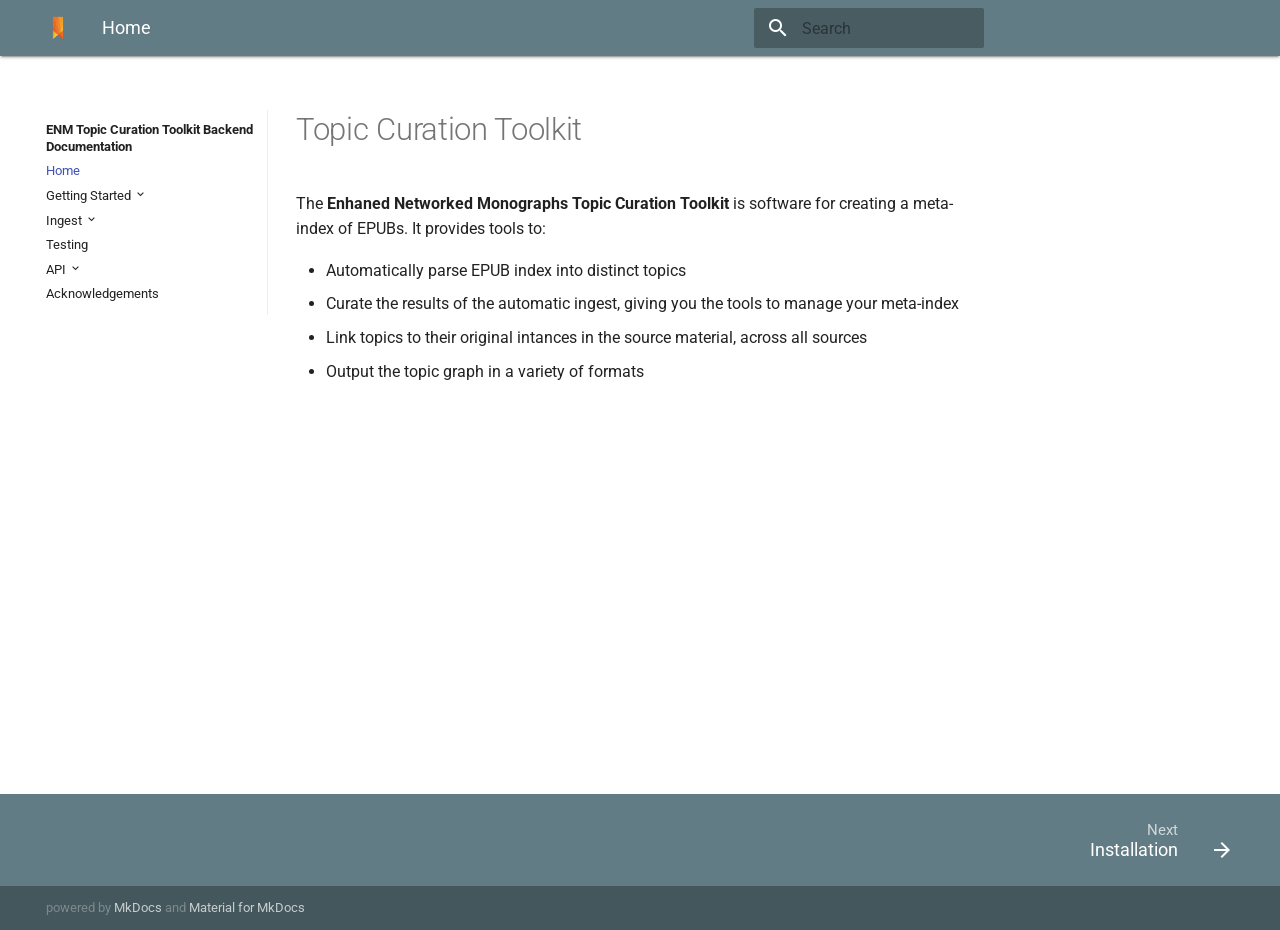
==== commit 2b5a1159: "updated dependencies, added single epub ingest tools, and expanded documentation" ====
--- a/documentation/site/index.html
+++ b/documentation/site/index.html
@@ -15,7 +15,7 @@
     
     
       
-        <title>Home - Enhanced Networked Monographs Documentation</title>
+        <title>Home - ENM Topic Curation Toolkit Backend Documentation</title>
       
     
     
@@ -60,7 +60,7 @@
   <nav class="md-header-nav md-grid">
     <div class="md-flex">
       <div class="md-flex__cell md-flex__cell--shrink">
-        <a href="." title="Enhanced Networked Monographs Documentation" class=" md-logo  md-header-nav__button">
+        <a href="." title="ENM Topic Curation Toolkit Backend Documentation" class=" md-logo  md-header-nav__button">
           
             <img src="./images/Logo.png" width="24" height="24">
           
@@ -123,7 +123,7 @@
         <img src="./images/Logo.png">
       
     </i>
-    Enhanced Networked Monographs Documentation
+    ENM Topic Curation Toolkit Backend Documentation
   </label>
   
   <ul class="md-nav__list" data-md-scrollfix>
@@ -155,6 +155,22 @@
     
       
       
+  <li class="md-nav__item md-nav__item--nested">
+    
+      <input class="md-toggle md-nav__toggle" data-md-toggle="nav-2" type="checkbox" id="nav-2">
+    
+    <label class="md-nav__link" for="nav-2">
+      Getting Started
+    </label>
+    <nav class="md-nav" data-md-component="collapsible">
+      <label class="md-nav__title" for="nav-2">
+        Getting Started
+      </label>
+      <ul class="md-nav__list" data-md-scrollfix>
+        
+        
+          
+          
   <li class="md-nav__item">
     
       <a href="installation/" title="Installation" class="md-nav__link">
@@ -163,6 +179,22 @@
     
   </li>
 
+        
+          
+          
+  <li class="md-nav__item">
+    
+      <a href="setup/" title="Setup" class="md-nav__link">
+        Setup
+      </a>
+    
+  </li>
+
+        
+      </ul>
+    </nav>
+  </li>
+
     
       
       
@@ -171,10 +203,64 @@
       <input class="md-toggle md-nav__toggle" data-md-toggle="nav-3" type="checkbox" id="nav-3">
     
     <label class="md-nav__link" for="nav-3">
+      Ingest
+    </label>
+    <nav class="md-nav" data-md-component="collapsible">
+      <label class="md-nav__title" for="nav-3">
+        Ingest
+      </label>
+      <ul class="md-nav__list" data-md-scrollfix>
+        
+        
+          
+          
+  <li class="md-nav__item">
+    
+      <a href="new/" title="Adding A New Epub" class="md-nav__link">
+        Adding A New Epub
+      </a>
+    
+  </li>
+
+        
+          
+          
+  <li class="md-nav__item">
+    
+      <a href="indexpatterns/" title="Adding A New Indexpattern" class="md-nav__link">
+        Adding A New Indexpattern
+      </a>
+    
+  </li>
+
+        
+      </ul>
+    </nav>
+  </li>
+
+    
+      
+      
+  <li class="md-nav__item">
+    
+      <a href="testing/" title="Testing" class="md-nav__link">
+        Testing
+      </a>
+    
+  </li>
+
+    
+      
+      
+  <li class="md-nav__item md-nav__item--nested">
+    
+      <input class="md-toggle md-nav__toggle" data-md-toggle="nav-5" type="checkbox" id="nav-5">
+    
+    <label class="md-nav__link" for="nav-5">
       API
     </label>
     <nav class="md-nav" data-md-component="collapsible">
-      <label class="md-nav__title" for="nav-3">
+      <label class="md-nav__title" for="nav-5">
         API
       </label>
       <ul class="md-nav__list" data-md-scrollfix>
@@ -257,8 +343,14 @@
                
               
                 
-                <h1 id="enhanced-network-monographs">Enhanced Network Monographs</h1>
-<p>Installation descriptions are coming soon.  In the meantime, please feel free to explore the <a href="./api/overview">API Documentation</a>.</p>
+                <h1 id="topic-curation-toolkit">Topic Curation Toolkit</h1>
+<p>The <strong>Enhaned Networked Monographs Topic Curation Toolkit</strong> is software for creating a meta-index of EPUBs. It provides tools to:</p>
+<ul>
+<li>Automatically parse EPUB index into distinct topics</li>
+<li>Curate the results of the automatic ingest, giving you the tools to manage your meta-index</li>
+<li>Link topics to their original intances in the source material, across all sources</li>
+<li>Output the topic graph in a variety of formats</li>
+</ul>
               
             </article>
           </div>
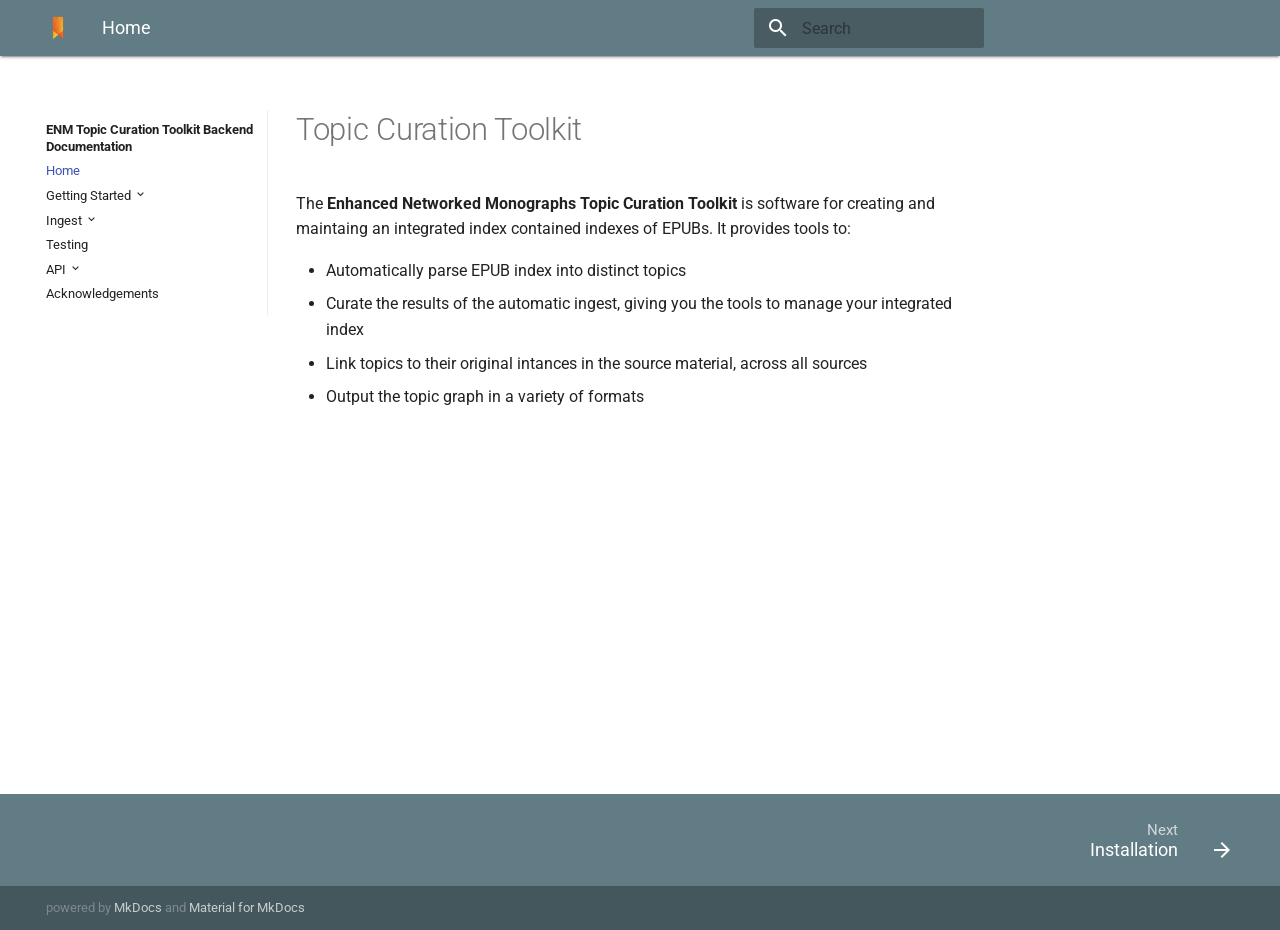
==== commit e9bec721: "updated documentation" ====
--- a/documentation/site/index.html
+++ b/documentation/site/index.html
@@ -216,8 +216,8 @@
           
   <li class="md-nav__item">
     
-      <a href="new/" title="Adding A New Epub" class="md-nav__link">
-        Adding A New Epub
+      <a href="new/" title="Adding A New EPUB" class="md-nav__link">
+        Adding A New EPUB
       </a>
     
   </li>
@@ -344,10 +344,10 @@
               
                 
                 <h1 id="topic-curation-toolkit">Topic Curation Toolkit</h1>
-<p>The <strong>Enhaned Networked Monographs Topic Curation Toolkit</strong> is software for creating a meta-index of EPUBs. It provides tools to:</p>
+<p>The <strong>Enhanced Networked Monographs Topic Curation Toolkit</strong> is software for creating and maintaing an integrated index contained indexes of EPUBs. It provides tools to:</p>
 <ul>
 <li>Automatically parse EPUB index into distinct topics</li>
-<li>Curate the results of the automatic ingest, giving you the tools to manage your meta-index</li>
+<li>Curate the results of the automatic ingest, giving you the tools to manage your integrated index</li>
 <li>Link topics to their original intances in the source material, across all sources</li>
 <li>Output the topic graph in a variety of formats</li>
 </ul>
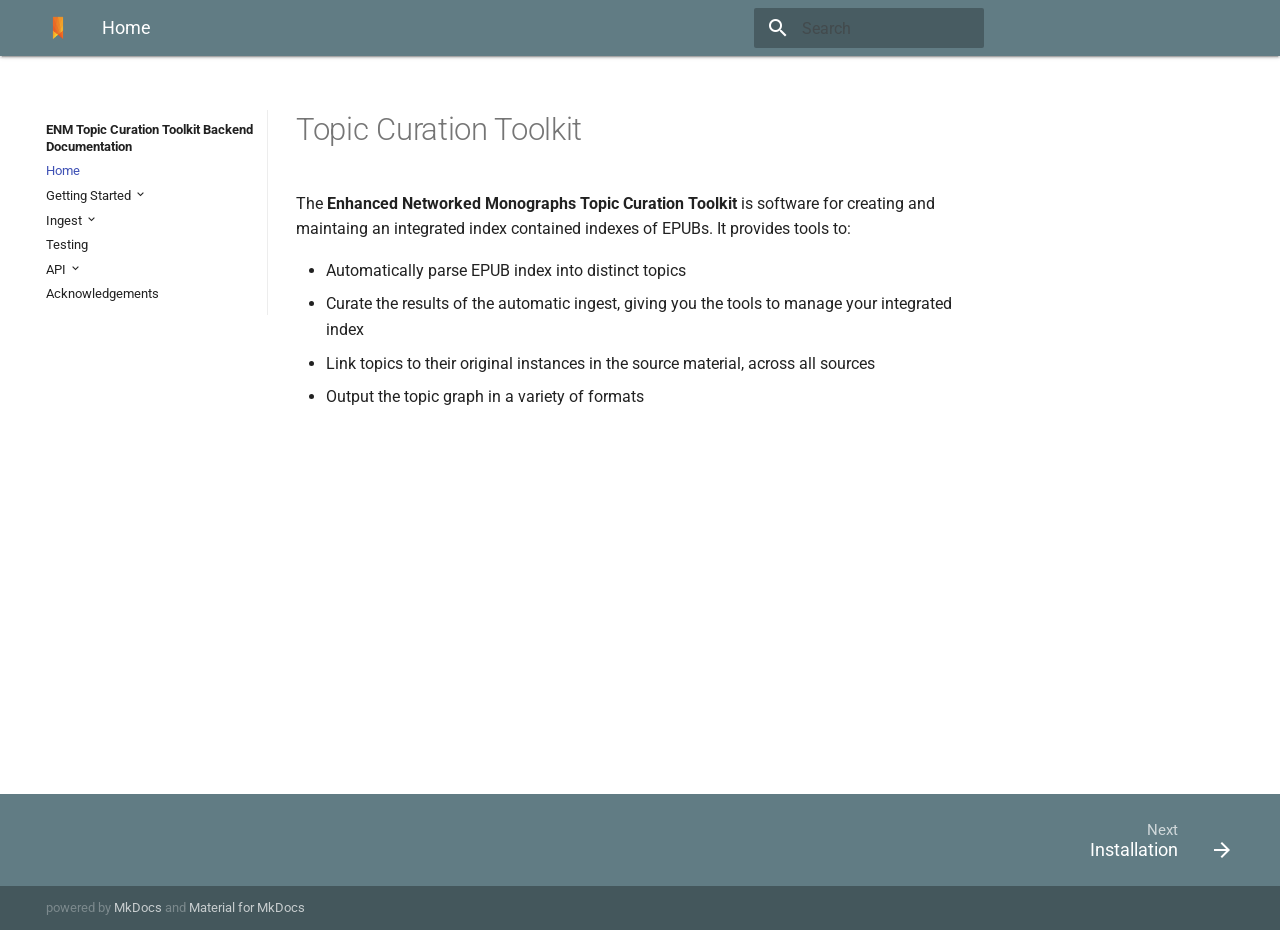
==== commit 88ad7827: "documentation update and typo fix" ====
--- a/documentation/site/index.html
+++ b/documentation/site/index.html
@@ -348,7 +348,7 @@
 <ul>
 <li>Automatically parse EPUB index into distinct topics</li>
 <li>Curate the results of the automatic ingest, giving you the tools to manage your integrated index</li>
-<li>Link topics to their original intances in the source material, across all sources</li>
+<li>Link topics to their original instances in the source material, across all sources</li>
 <li>Output the topic graph in a variety of formats</li>
 </ul>
               
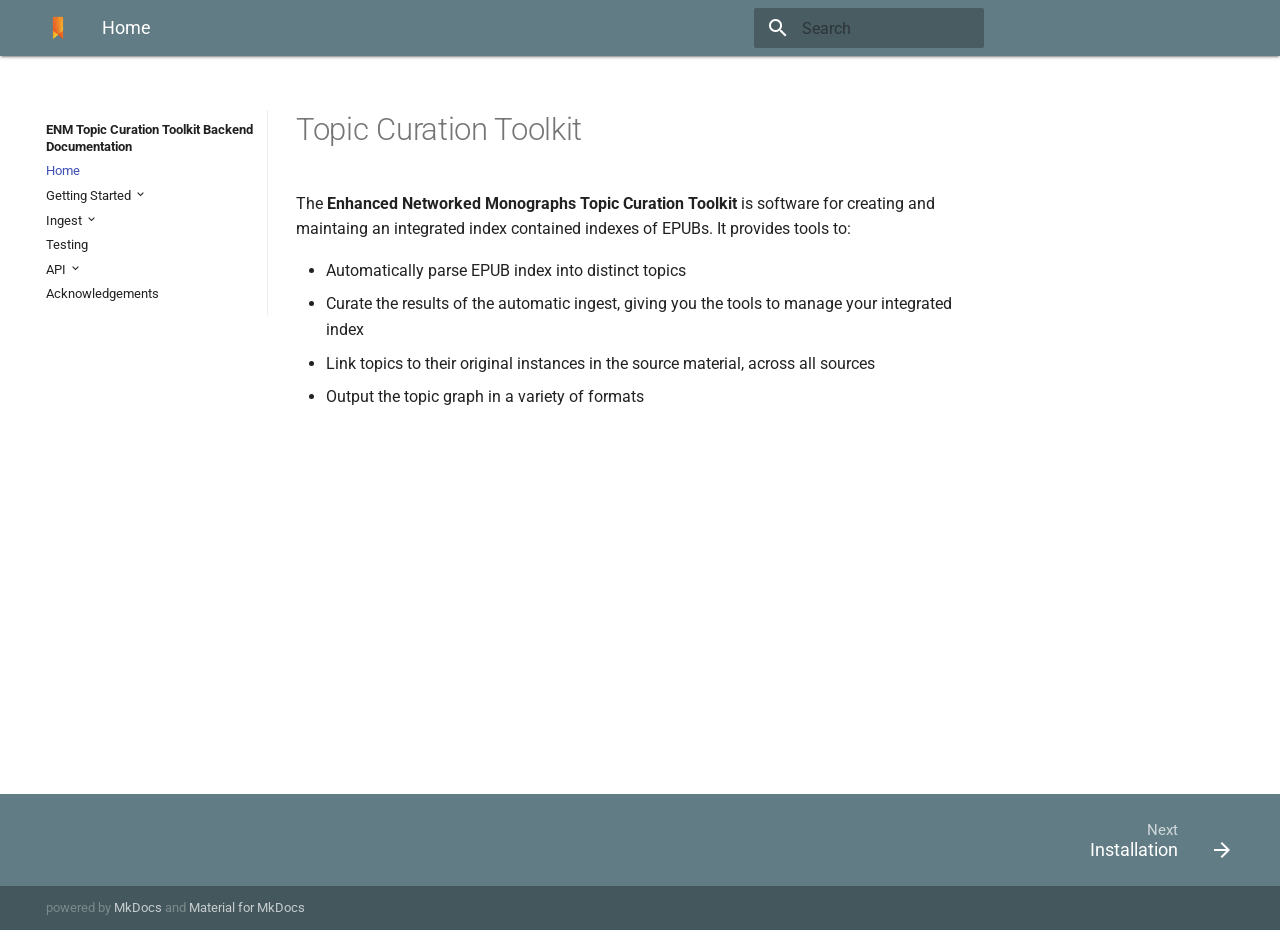
==== commit 267ae3c9: "documentation and api updates" ====
--- a/documentation/site/index.html
+++ b/documentation/site/index.html
@@ -294,6 +294,17 @@
     
       <a href="api/sources/" title="Sources" class="md-nav__link">
         Sources
+      </a>
+    
+  </li>
+
+        
+          
+          
+  <li class="md-nav__item">
+    
+      <a href="api/relations/" title="Relations" class="md-nav__link">
+        Relations
       </a>
     
   </li>
